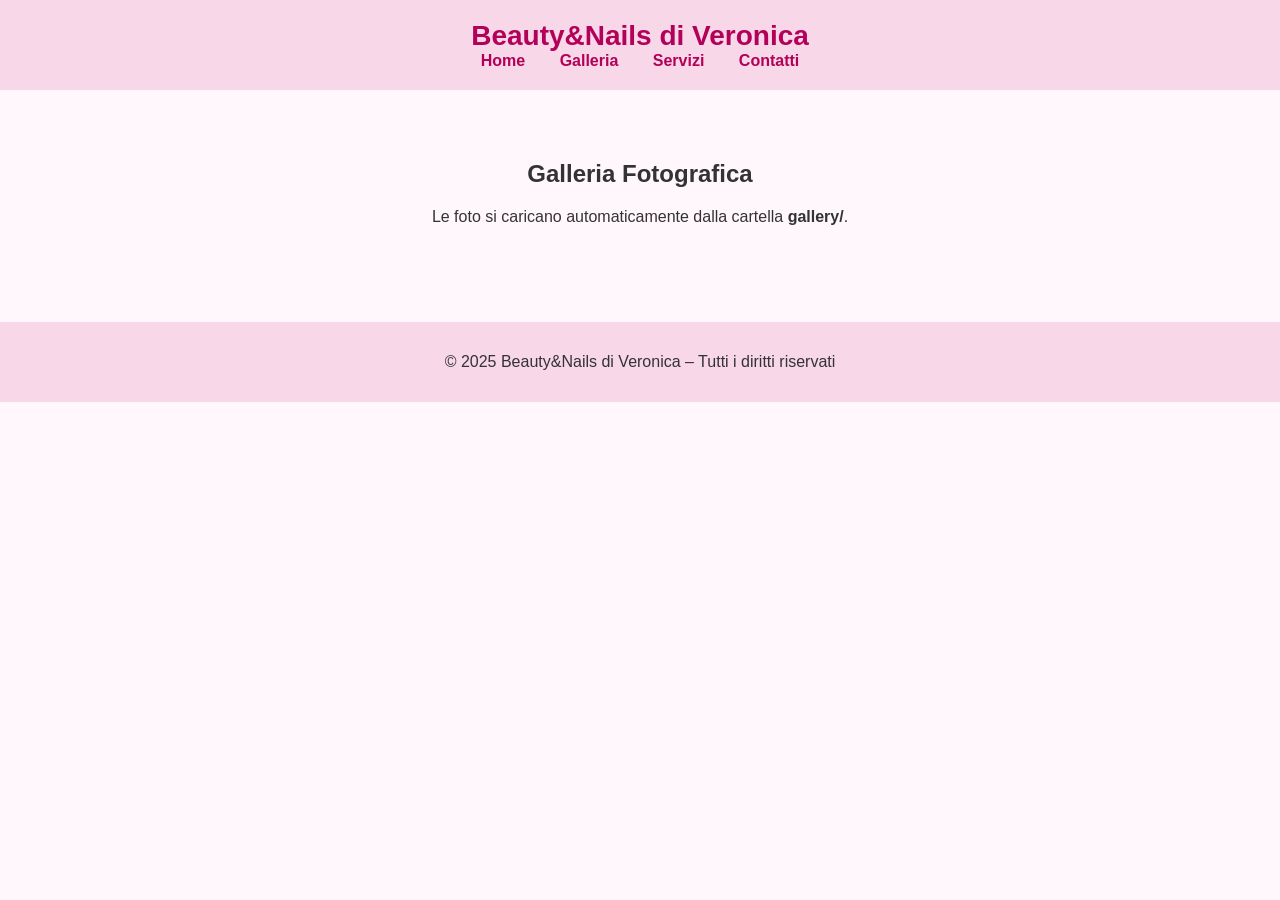
==== galleria.html @ 0a3c8a9d "Add files via upload" ====
<!DOCTYPE html>
<html lang="it">
<head>
    <meta charset="UTF-8">
    <meta name="viewport" content="width=device-width, initial-scale=1.0">
    <title>Galleria – Beauty&Nails di Veronica</title>
    <link rel="stylesheet" href="style.css">

    <style>
        /* --- LIGHTBOX --- */
        .lightbox {
            display: none;
            position: fixed;
            z-index: 9999;
            padding-top: 60px;
            left: 0;
            top: 0;
            width: 100%;
            height: 100%;
            overflow: auto;
            background: rgba(0,0,0,0.8);
        }

        .lightbox-content {
            margin: auto;
            display: block;
            max-width: 90%;
            max-height: 80vh;
            border-radius: 10px;
            transition: transform 0.2s ease;
            cursor: grab;
        }

        .lightbox-close {
            position: absolute;
            top: 20px;
            right: 35px;
            color: #fff;
            font-size: 40px;
            font-weight: bold;
            cursor: pointer;
        }

        /* --- FADE-IN ANIMATION --- */
        .fade-in {
            animation: fadeIn 0.4s ease forwards;
        }

        @keyframes fadeIn {
            from { opacity: 0; transform: scale(0.95); }
            to { opacity: 1; transform: scale(1); }
        }

        /* --- GALLERIA MASONRY (Pinterest style) --- */
        .gallery {
            column-count: 3;
            column-gap: 15px;
            width: 90%;
            margin: auto;
        }

        .gallery img {
            width: 100%;
            margin-bottom: 15px;
            border-radius: 10px;
            display: block;
            break-inside: avoid;
            cursor: pointer;
            transition: 0.3s;
        }

        .gallery img:hover {
            transform: scale(1.03);
        }

        /* --- RESPONSIVE --- */
        @media (max-width: 900px) {
            .gallery {
                column-count: 2;
            }
        }

        @media (max-width: 600px) {
            .gallery {
                column-count: 1;
            }
        }
    </style>
</head>
<body>

<header>
    <h1>Beauty&Nails di Veronica</h1>
    <nav>
        <a href="index3.html">Home</a>
        <a href="galleria.html" class="active">Galleria</a>
        <a href="index3.html#servizi">Servizi</a>
        <a href="index3.html#contatti">Contatti</a>
    </nav>
</header>

<section class="section">
    <h2>Galleria Fotografica</h2>
    <p>Le foto si caricano automaticamente dalla cartella <b>gallery/</b>.</p>

    <div class="gallery" id="gallery"></div>
</section>

<!-- LIGHTBOX -->
<div id="lightbox" class="lightbox">
    <span class="lightbox-close">&times;</span>
    <img class="lightbox-content" id="lightbox-img">
</div>

<footer>
    <p>© 2025 Beauty&Nails di Veronica – Tutti i diritti riservati</p>
</footer>

<script>
    const galleryContainer = document.getElementById("gallery");

    // Lista dei formati accettati
    const validExtensions = ["jpg", "jpeg", "png", "webp"];

    // Carica automaticamente le foto dalla cartella gallery/
    for (let i = 1; i <= 200; i++) {
        validExtensions.forEach(ext => {
            const imgPath = `gallery/foto${i}.${ext}`;
            const img = new Image();
            img.src = imgPath;

            img.onload = () => {
                const element = document.createElement("img");
                element.src = imgPath;
                galleryContainer.appendChild(element);
            };
        });
    }

    // LIGHTBOX + ZOOM + DRAG
    const lightbox = document.getElementById('lightbox');
    const lightboxImg = document.getElementById('lightbox-img');
    const closeBtn = document.querySelector('.lightbox-close');

    let scale = 1;
    let isDragging = false;
    let startX, startY, currentX = 0, currentY = 0;

    galleryContainer.addEventListener("click", (e) => {
        if (e.target.tagName === "IMG") {
            lightbox.style.display = "block";
            lightboxImg.src = e.target.src;

            scale = 1;
            currentX = 0;
            currentY = 0;
            lightboxImg.style.transform = "translate(0px, 0px) scale(1)";

            lightboxImg.classList.remove("fade-in");
            void lightboxImg.offsetWidth;
            lightboxImg.classList.add("fade-in");
        }
    });

    lightboxImg.addEventListener("wheel", (e) => {
        e.preventDefault();
        const zoomAmount = 0.1;

        if (e.deltaY < 0) scale += zoomAmount;
        else if (scale > 1) scale -= zoomAmount;

        lightboxImg.style.transform = `translate(${currentX}px, ${currentY}px) scale(${scale})`;
    });

    lightboxImg.addEventListener("mousedown", (e) => {
        if (scale <= 1) return;
        isDragging = true;
        startX = e.clientX - currentX;
        startY = e.clientY - currentY;
        lightboxImg.style.cursor = "grabbing";
    });

    window.addEventListener("mousemove", (e) => {
        if (!isDragging) return;
        currentX = e.clientX - startX;
        currentY = e.clientY - startY;
        lightboxImg.style.transform = `translate(${currentX}px, ${currentY}px) scale(${scale})`;
    });

    window.addEventListener("mouseup", () => {
        isDragging = false;
        lightboxImg.style.cursor = "grab";
    });

    closeBtn.onclick = () => lightbox.style.display = "none";
    lightbox.onclick = (e) => {
        if (e.target === lightbox) lightbox.style.display = "none";
    };
</script>

</body>
</html>
---- style.css ----
body {
    margin: 0;
    font-family: 'Arial', sans-serif;
    background-color: #fff7fb;
    color: #333;
}

header {
    background-color: #f7d7e8;
    padding: 20px;
    text-align: center;
}

header h1 {
    margin: 0;
    font-size: 28px;
    color: #b30059;
}

nav a {
    margin: 0 15px;
    text-decoration: none;
    color: #b30059;
    font-weight: bold;
}

.hero {
    background: url('immage.jpg') center/contain no-repeat;
    padding: 120px 20px; /* questo rimane com’è */
    text-align: center;
    color: #99004d;
    position: relative; /* necessario */
}

.hero * {
    position: relative;
    top: 280px; /* aumenta per abbassare la scritta */
}


.hero h1,
.hero p {
    position: relative;
    top: 280px; /* aumenta per abbassare la scritta */
}


.hero h2 {
    font-size: 40px;
    margin-bottom: 10px;
}

.btn {
    display: inline-block;
    padding: 12px 25px;
    background-color: #b30059;
    color: white;
    text-decoration: none;
    border-radius: 5px;
    position: relative;
    top: 270px; /* aumenta o diminuisci per spostarlo */
}

.section {
    padding: 50px 20px;
    text-align: center;
}

.cards {
    display: flex;
    justify-content: center;
    flex-wrap: wrap;
    gap: 20px;
}

.card {
    background-color: white;
    padding: 20px;
    width: 280px;
    border-radius: 10px;
    box-shadow: 0 0 10px rgba(0,0,0,0.1);
}

.gallery {
    display: grid;
    grid-template-columns: repeat(auto-fit, minmax(220px, 1fr));
    gap: 15px;
    margin-top: 30px;
}

.gallery img {
    width: 100%;
    height: 260px;
    object-fit: cover;
    border-radius: 10px;
    transition: transform 0.3s ease, box-shadow 0.3s ease;
}

.gallery img:hover {
    transform: scale(1.05);
    box-shadow: 0 4px 15px rgba(0,0,0,0.2);
}

footer {
    background-color: #f7d7e8;
    text-align: center;
    padding: 15px;
    margin-top: 30px;
}

/* --- ZOOM NEL LIGHTBOX --- */
.lightbox-content {
    transition: transform 0.2s ease;
    cursor: grab;
}
.chi-siamo-section {
    position: relative;
    top: 130px; /* aumenta per abbassare ancora di più */
}
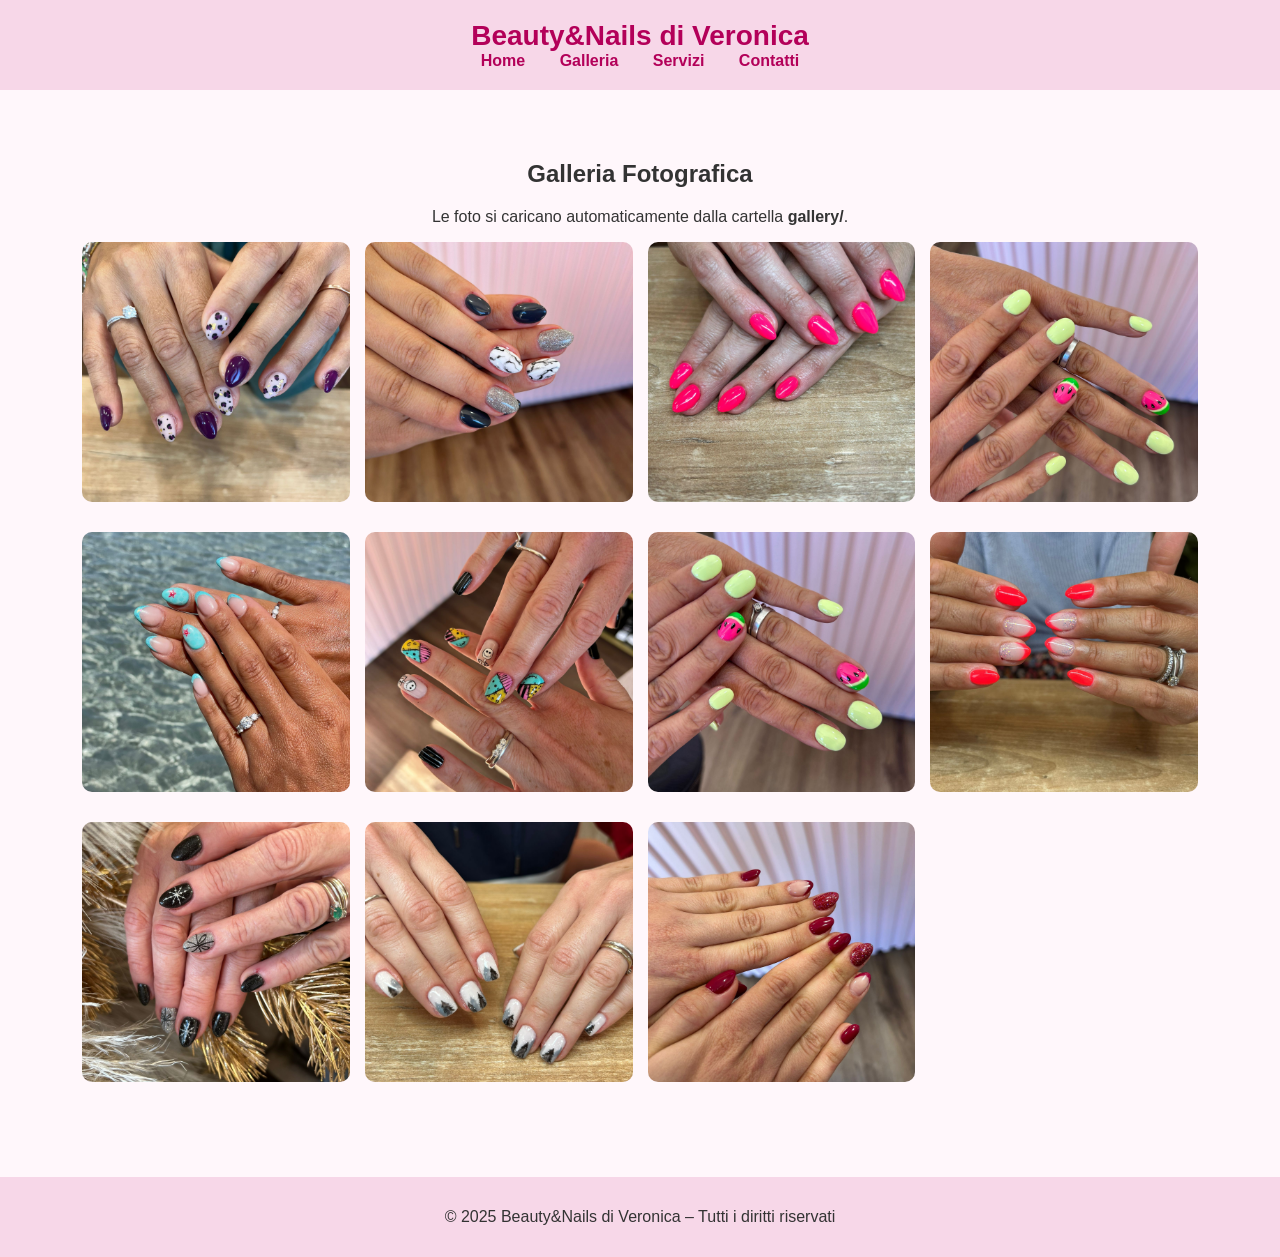
==== commit 2f563c57: "Fix HTML encoding issues in galleria.html" ====
--- a/galleria.html
+++ b/galleria.html
@@ -125,7 +125,7 @@
     // Carica automaticamente le foto dalla cartella gallery/
     for (let i = 1; i <= 200; i++) {
         validExtensions.forEach(ext => {
-            const imgPath = `gallery/foto${i}.${ext}`;
+            const imgPath = `Gallery/foto${i}.${ext}`;
             const img = new Image();
             img.src = imgPath;
 
@@ -200,3 +200,4 @@
 
 </body>
 </html>
+
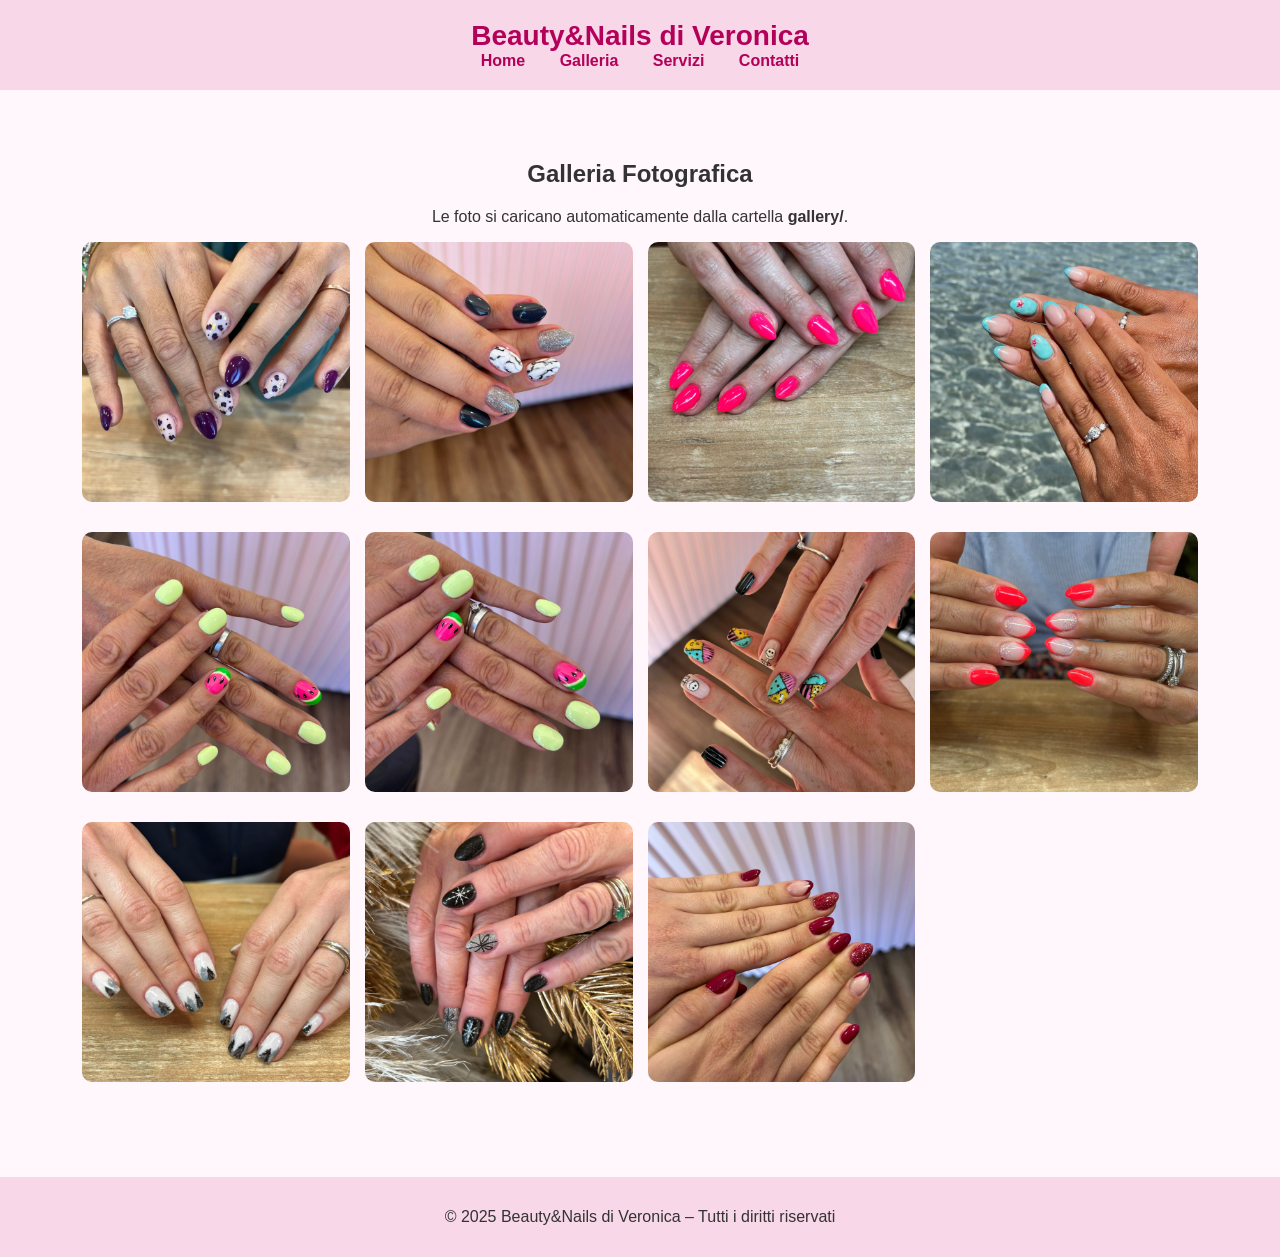
==== commit fdb678bd: "Fix HTML encoding issues in galleria.html" ====
--- a/galleria.html
+++ b/galleria.html
@@ -92,10 +92,10 @@
 <header>
     <h1>Beauty&Nails di Veronica</h1>
     <nav>
-        <a href="index3.html">Home</a>
+        <a href="index.html">Home</a>
         <a href="galleria.html" class="active">Galleria</a>
-        <a href="index3.html#servizi">Servizi</a>
-        <a href="index3.html#contatti">Contatti</a>
+        <a href="index.html#servizi">Servizi</a>
+        <a href="index.html#contatti">Contatti</a>
     </nav>
 </header>
 
@@ -201,3 +201,4 @@
 </body>
 </html>
 
+
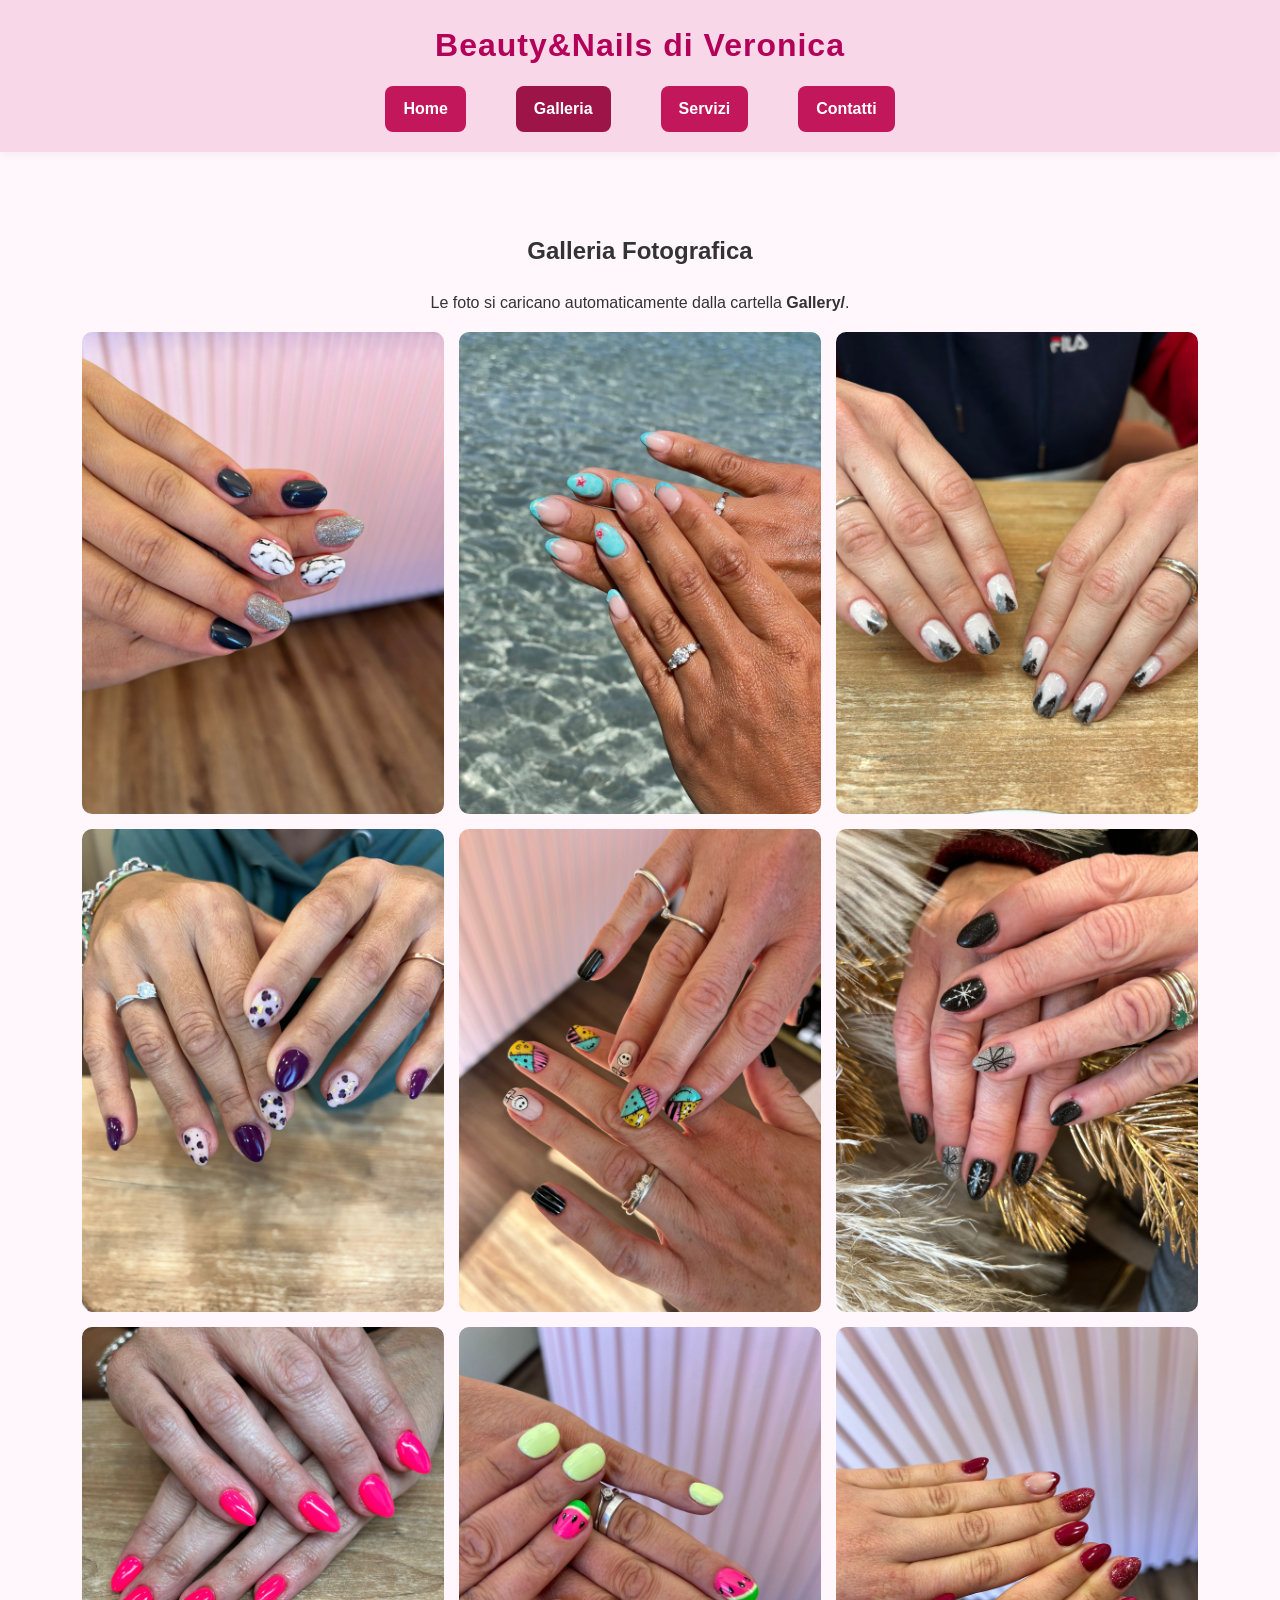
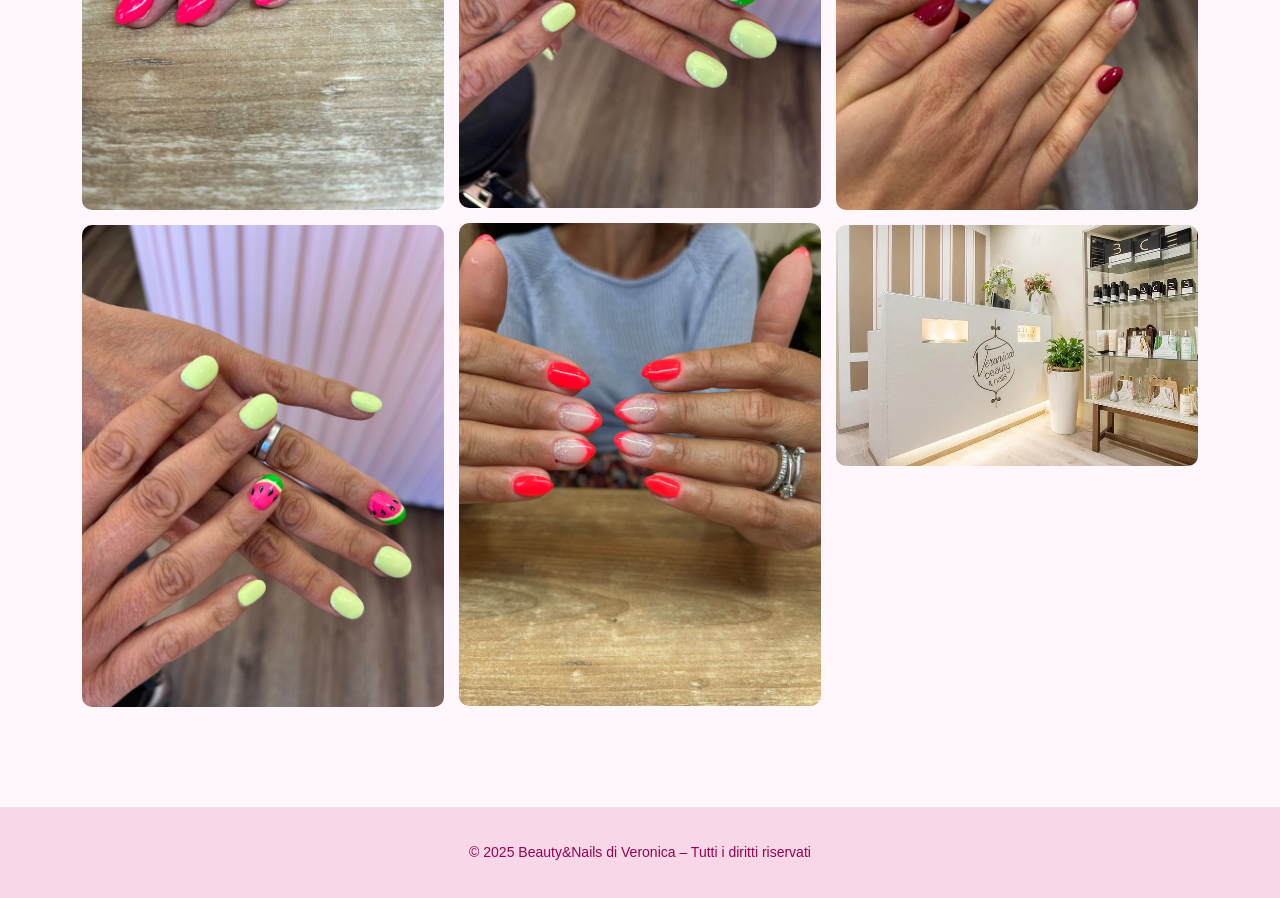
==== commit ad6b1ec6: "Enhance header styles and increase image limit Updated styles for header and navigation, centered te" ====
--- a/galleria.html
+++ b/galleria.html
@@ -7,6 +7,37 @@
     <link rel="stylesheet" href="style.css">
 
     <style>
+        /* --- HEADER + MENU CENTRATO --- */
+        header {
+            text-align: center;
+            padding: 20px 0;
+        }
+
+        nav {
+            display: flex;
+            justify-content: center;
+            gap: 20px;
+            margin-top: 15px;
+        }
+
+        nav a {
+            text-decoration: none;
+            color: #fff;
+            background: #c2185b;
+            padding: 10px 18px;
+            border-radius: 8px;
+            font-weight: bold;
+            transition: 0.3s;
+        }
+
+        nav a:hover {
+            background: #e91e63;
+        }
+
+        nav .active {
+            background: #9c1448;
+        }
+
         /* --- LIGHTBOX --- */
         .lightbox {
             display: none;
@@ -91,6 +122,7 @@
 
 <header>
     <h1>Beauty&Nails di Veronica</h1>
+
     <nav>
         <a href="index.html">Home</a>
         <a href="galleria.html" class="active">Galleria</a>
@@ -100,8 +132,8 @@
 </header>
 
 <section class="section">
-    <h2>Galleria Fotografica</h2>
-    <p>Le foto si caricano automaticamente dalla cartella <b>gallery/</b>.</p>
+    <h2 style="text-align:center;">Galleria Fotografica</h2>
+    <p style="text-align:center;">Le foto si caricano automaticamente dalla cartella <b>Gallery/</b>.</p>
 
     <div class="gallery" id="gallery"></div>
 </section>
@@ -113,7 +145,7 @@
 </div>
 
 <footer>
-    <p>© 2025 Beauty&Nails di Veronica – Tutti i diritti riservati</p>
+    <p style="text-align:center;">© 2025 Beauty&Nails di Veronica – Tutti i diritti riservati</p>
 </footer>
 
 <script>
@@ -122,8 +154,8 @@
     // Lista dei formati accettati
     const validExtensions = ["jpg", "jpeg", "png", "webp"];
 
-    // Carica automaticamente le foto dalla cartella gallery/
-    for (let i = 1; i <= 200; i++) {
+    // Carica automaticamente le foto dalla cartella Gallery/
+    for (let i = 1; i <= 300; i++) {   // <--- AUMENTATO A 300
         validExtensions.forEach(ext => {
             const imgPath = `Gallery/foto${i}.${ext}`;
             const img = new Image();
@@ -202,3 +234,5 @@
 </html>
 
 
+
+
--- a/style.css
+++ b/style.css
@@ -1,20 +1,25 @@
+/* GENERALI */
 body {
     margin: 0;
     font-family: 'Arial', sans-serif;
     background-color: #fff7fb;
     color: #333;
+    line-height: 1.6;
 }
 
+/* HEADER */
 header {
     background-color: #f7d7e8;
-    padding: 20px;
+    padding: 25px 20px;
     text-align: center;
+    box-shadow: 0 2px 10px rgba(0,0,0,0.05);
 }
 
 header h1 {
     margin: 0;
-    font-size: 28px;
+    font-size: 32px;
     color: #b30059;
+    letter-spacing: 1px;
 }
 
 nav a {
@@ -22,98 +27,123 @@
     text-decoration: none;
     color: #b30059;
     font-weight: bold;
+    transition: 0.3s ease;
 }
 
-.hero {
-    background: url('immage.jpg') center/contain no-repeat;
-    padding: 120px 20px; /* questo rimane com’è */
-    text-align: center;
-    color: #99004d;
-    position: relative; /* necessario */
+nav a:hover {
+    color: #ff66a3;
 }
 
-.hero * {
+/* HERO — SOLO IMMAGINE */
+.hero {
+      height: 60vh;
+    background-image: url("Gallery/negozio.jpg");
+    background-size: 80%; /* riduce leggermente l’immagine */
+    background-position: center;
+    background-repeat: no-repeat;
+    border-bottom: 5px solid #f7d7e8;
     position: relative;
-    top: 280px; /* aumenta per abbassare la scritta */
 }
 
 
-.hero h1,
-.hero p {
-    position: relative;
-    top: 280px; /* aumenta per abbassare la scritta */
+/* Ombra leggera per rendere leggibile il testo */
+.hero::after {
+    content: "";
+    position: absolute;
+    inset: 0;
+    background: rgba(0,0,0,0.25);
 }
 
+/* TESTO SOTTO L’IMMAGINE */
+.hero-text {
+    text-align: center;
+    padding: 40px 20px;
+    color: #99004d;
+    width: 100%;
+    margin: 0 auto;
+}
 
-.hero h2 {
-    font-size: 40px;
+.hero-text h2 {
+    font-size: 42px;
     margin-bottom: 10px;
 }
 
+.hero-text p {
+    font-size: 18px;
+    margin-bottom: 25px;
+}
+
+/* BUTTON */
 .btn {
     display: inline-block;
-    padding: 12px 25px;
+    padding: 12px 30px;
     background-color: #b30059;
     color: white;
     text-decoration: none;
-    border-radius: 5px;
-    position: relative;
-    top: 270px; /* aumenta o diminuisci per spostarlo */
+    border-radius: 6px;
+    font-size: 16px;
+    transition: 0.3s ease;
 }
 
+.btn:hover {
+    background-color: #ff66a3;
+}
+
+/* SEZIONI */
 .section {
-    padding: 50px 20px;
+    padding: 60px 20px;
     text-align: center;
 }
 
+/* CARDS */
 .cards {
     display: flex;
     justify-content: center;
     flex-wrap: wrap;
-    gap: 20px;
+    gap: 25px;
 }
 
 .card {
     background-color: white;
-    padding: 20px;
+    padding: 25px;
     width: 280px;
-    border-radius: 10px;
-    box-shadow: 0 0 10px rgba(0,0,0,0.1);
+    border-radius: 12px;
+    box-shadow: 0 0 12px rgba(0,0,0,0.1);
+    transition: 0.3s ease;
 }
 
-.gallery {
-    display: grid;
-    grid-template-columns: repeat(auto-fit, minmax(220px, 1fr));
-    gap: 15px;
-    margin-top: 30px;
+.card:hover {
+    transform: translateY(-5px);
+    box-shadow: 0 4px 18px rgba(0,0,0,0.15);
 }
 
-.gallery img {
-    width: 100%;
-    height: 260px;
-    object-fit: cover;
-    border-radius: 10px;
-    transition: transform 0.3s ease, box-shadow 0.3s ease;
+
+/* SOCIAL ICONS */
+.social-icons {
+    display: flex;
+    justify-content: center;
+    gap: 25px;
+    margin: 25px 0;
 }
 
-.gallery img:hover {
-    transform: scale(1.05);
-    box-shadow: 0 4px 15px rgba(0,0,0,0.2);
+.social-icons a {
+    color: #b30059;
+    font-size: 34px;
+    transition: 0.3s ease;
 }
 
+.social-icons a:hover {
+    color: #ff66a3;
+}
+
+/* FOOTER */
 footer {
     background-color: #f7d7e8;
     text-align: center;
-    padding: 15px;
-    margin-top: 30px;
+    padding: 20px;
+    margin-top: 40px;
+    font-size: 14px;
+    color: #99004d;
 }
 
-/* --- ZOOM NEL LIGHTBOX --- */
-.lightbox-content {
-    transition: transform 0.2s ease;
-    cursor: grab;
-}
-.chi-siamo-section {
-    position: relative;
-    top: 130px; /* aumenta per abbassare ancora di più */
-}
+
